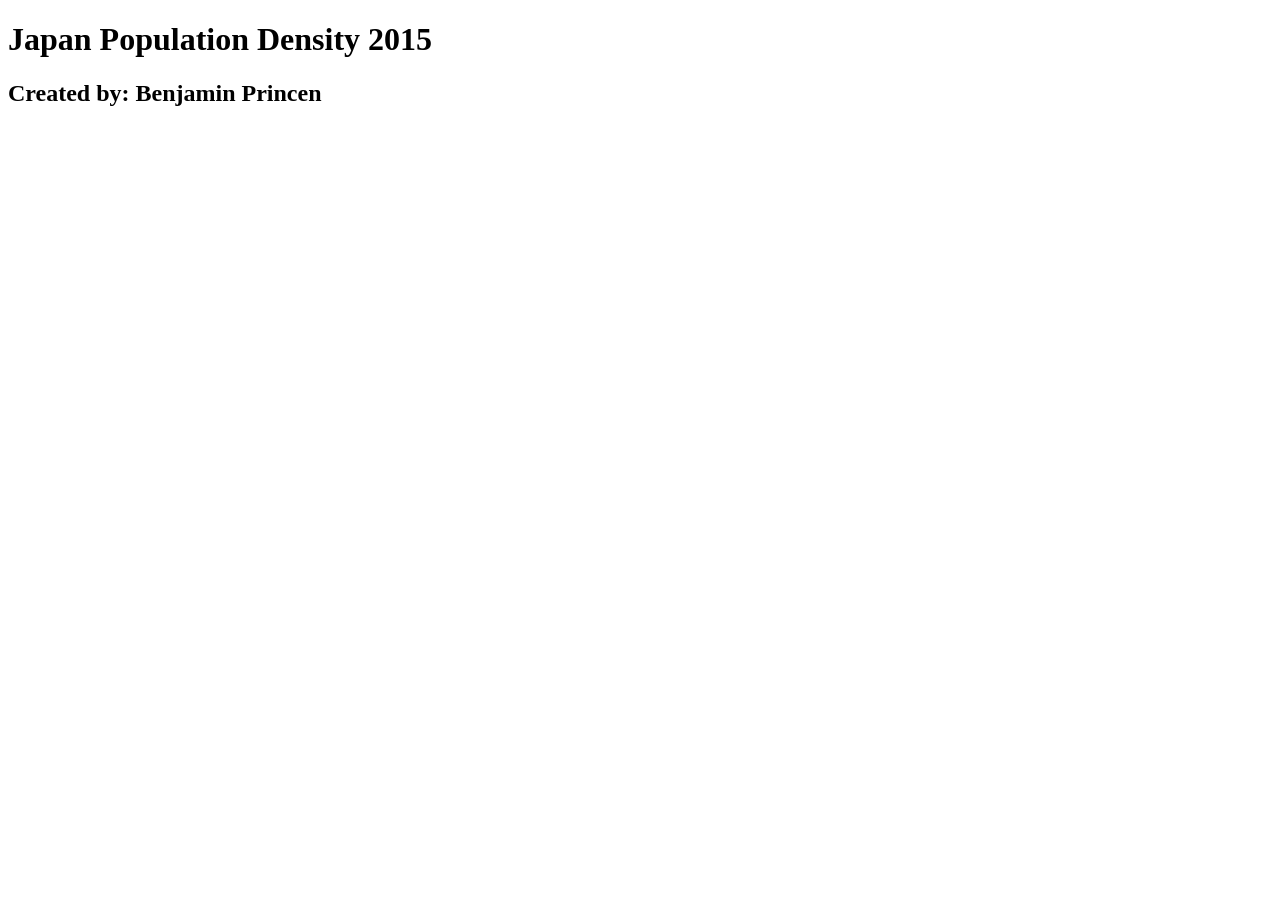
==== index.html @ 7bcdb757 "renamed html file" ====
<!DOCTYPE html>
<html lang="en">
	<head>
		<meta charset="utf-8">
		<title>D3: Loading GeoJSON data and generating SVG paths</title>
		<script src="https://d3js.org/d3.v5.js"></script>
        <script src="https://d3js.org/d3-array.v2.min.js"></script>
        <script src="https://d3js.org/d3-geo.v2.min.js"></script>
	</head>
	<body>
		<h1>Japan Population Density 2015</h1>
        <script src="Program6D3V5geomapping.js"></script>
		<h2>Created by: Benjamin Princen</h2>
	</body>
</html>
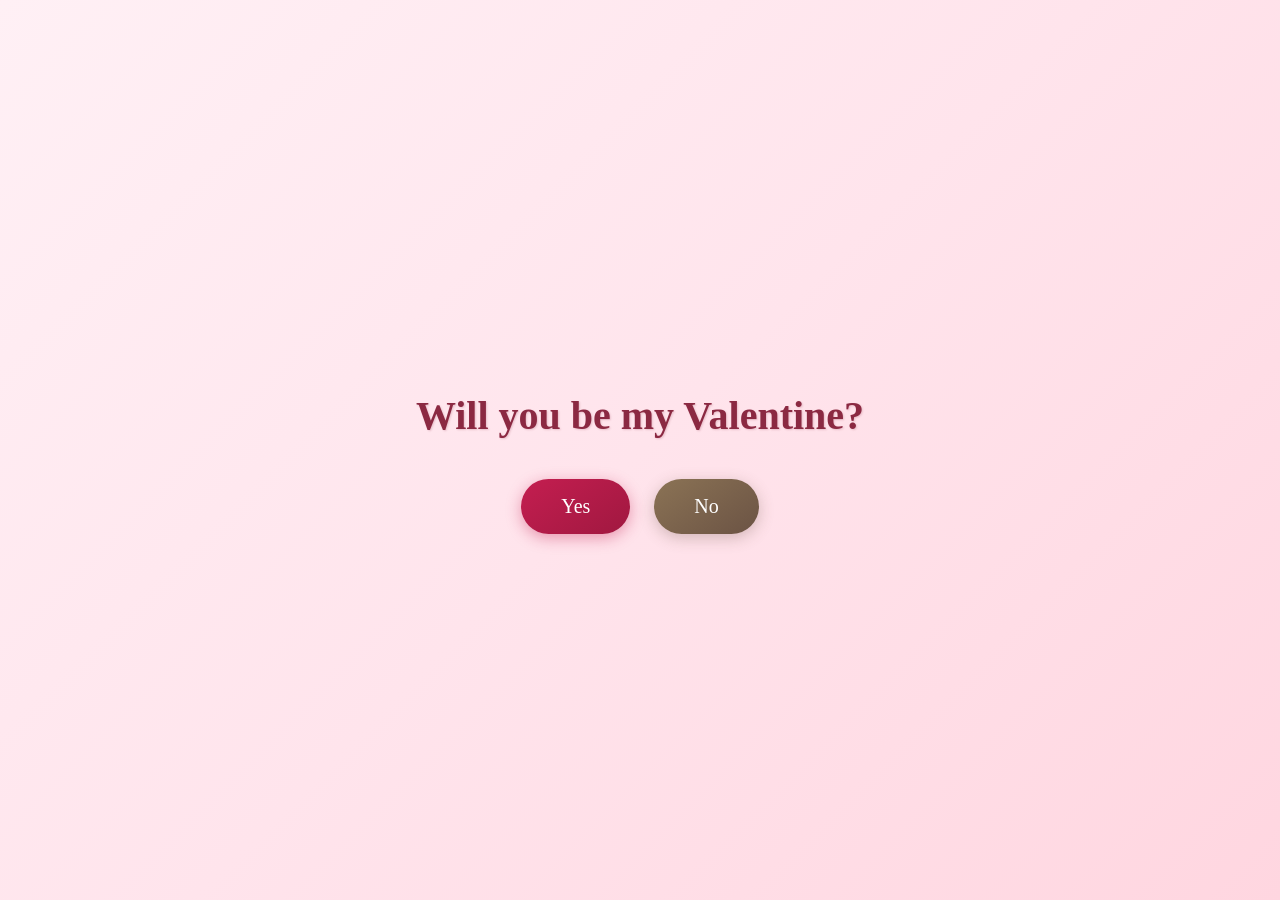
==== commit 6b986a02: "Changed website" ====
--- a/index.html
+++ b/index.html
@@ -2,14 +2,64 @@
 <html lang="en">
 	<head>
 		<meta charset="utf-8">
-		<title>D3: Loading GeoJSON data and generating SVG paths</title>
-		<script src="https://d3js.org/d3.v5.js"></script>
-        <script src="https://d3js.org/d3-array.v2.min.js"></script>
-        <script src="https://d3js.org/d3-geo.v2.min.js"></script>
+		<title>Will you be my Valentine?</title>
+		<style>
+			* {
+				box-sizing: border-box;
+			}
+			body {
+				margin: 0;
+				min-height: 100vh;
+				display: flex;
+				flex-direction: column;
+				align-items: center;
+				justify-content: center;
+				font-family: Georgia, "Times New Roman", serif;
+				background: linear-gradient(135deg, #fff0f5 0%, #ffe4ec 50%, #ffd6e0 100%);
+			}
+			h1 {
+				color: #8b2942;
+				font-size: 2.5rem;
+				text-align: center;
+				margin-bottom: 2.5rem;
+				text-shadow: 1px 1px 2px rgba(139, 41, 66, 0.2);
+			}
+			.buttons {
+				display: flex;
+				gap: 1.5rem;
+				flex-wrap: wrap;
+				justify-content: center;
+			}
+			.btn {
+				padding: 1rem 2.5rem;
+				font-size: 1.25rem;
+				font-family: inherit;
+				border: none;
+				border-radius: 50px;
+				cursor: pointer;
+				transition: transform 0.2s, box-shadow 0.2s;
+			}
+			.btn:hover {
+				transform: translateY(-2px);
+				box-shadow: 0 6px 20px rgba(0, 0, 0, 0.15);
+			}
+			.btn-yes {
+				background: linear-gradient(145deg, #c41e50, #a01840);
+				color: white;
+				box-shadow: 0 4px 15px rgba(196, 30, 80, 0.4);
+			}
+			.btn-no {
+				background: linear-gradient(145deg, #8b7355, #6b5344);
+				color: white;
+				box-shadow: 0 4px 15px rgba(107, 83, 68, 0.3);
+			}
+		</style>
 	</head>
 	<body>
-		<h1>Japan Population Density 2015</h1>
-        <script src="Program6D3V5geomapping.js"></script>
-		<h2>Created by: Benjamin Princen</h2>
+		<h1>Will you be my Valentine?</h1>
+		<div class="buttons">
+			<button class="btn btn-yes" type="button">Yes</button>
+			<button class="btn btn-no" type="button">No</button>
+		</div>
 	</body>
-</html>+</html>
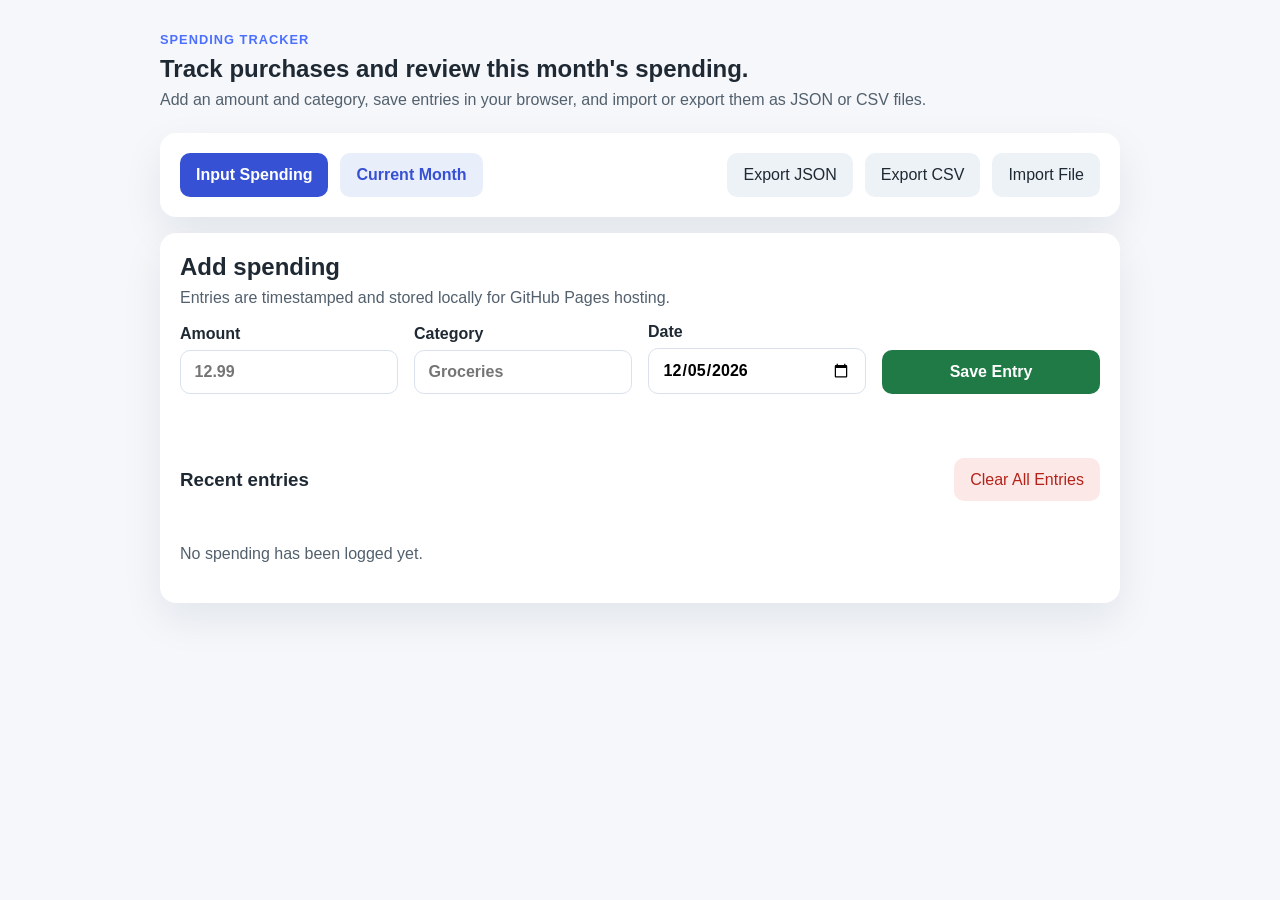
==== commit e425de4b: "Created spending website" ====
--- a/index.html
+++ b/index.html
@@ -1,65 +1,135 @@
 <!DOCTYPE html>
 <html lang="en">
-	<head>
-		<meta charset="utf-8">
-		<title>Will you be my Valentine?</title>
-		<style>
-			* {
-				box-sizing: border-box;
-			}
-			body {
-				margin: 0;
-				min-height: 100vh;
-				display: flex;
-				flex-direction: column;
-				align-items: center;
-				justify-content: center;
-				font-family: Georgia, "Times New Roman", serif;
-				background: linear-gradient(135deg, #fff0f5 0%, #ffe4ec 50%, #ffd6e0 100%);
-			}
-			h1 {
-				color: #8b2942;
-				font-size: 2.5rem;
-				text-align: center;
-				margin-bottom: 2.5rem;
-				text-shadow: 1px 1px 2px rgba(139, 41, 66, 0.2);
-			}
-			.buttons {
-				display: flex;
-				gap: 1.5rem;
-				flex-wrap: wrap;
-				justify-content: center;
-			}
-			.btn {
-				padding: 1rem 2.5rem;
-				font-size: 1.25rem;
-				font-family: inherit;
-				border: none;
-				border-radius: 50px;
-				cursor: pointer;
-				transition: transform 0.2s, box-shadow 0.2s;
-			}
-			.btn:hover {
-				transform: translateY(-2px);
-				box-shadow: 0 6px 20px rgba(0, 0, 0, 0.15);
-			}
-			.btn-yes {
-				background: linear-gradient(145deg, #c41e50, #a01840);
-				color: white;
-				box-shadow: 0 4px 15px rgba(196, 30, 80, 0.4);
-			}
-			.btn-no {
-				background: linear-gradient(145deg, #8b7355, #6b5344);
-				color: white;
-				box-shadow: 0 4px 15px rgba(107, 83, 68, 0.3);
-			}
-		</style>
-	</head>
-	<body>
-		<h1>Will you be my Valentine?</h1>
-		<div class="buttons">
-			<button class="btn btn-yes" type="button">Yes</button>
-			<button class="btn btn-no" type="button">No</button>
-		</div>
-	</body>
+  <head>
+    <meta charset="UTF-8" />
+    <meta name="viewport" content="width=device-width, initial-scale=1.0" />
+    <title>Monthly Spending Tracker</title>
+    <link rel="stylesheet" href="styles.css" />
+  </head>
+  <body>
+    <main class="app-shell">
+      <section class="hero">
+        <p class="eyebrow">Spending Tracker</p>
+        <h1>Track purchases and review this month's spending.</h1>
+        <p class="hero-copy">
+          Add an amount and category, save entries in your browser, and
+          import or export them as JSON or CSV files.
+        </p>
+      </section>
+
+      <section class="panel controls-panel">
+        <div class="mode-switch" role="tablist" aria-label="App views">
+          <button class="mode-button active" data-mode="entry" type="button">
+            Input Spending
+          </button>
+          <button class="mode-button" data-mode="summary" type="button">
+            Current Month
+          </button>
+        </div>
+
+        <div class="utility-actions">
+          <button id="export-json" class="secondary-action" type="button">
+            Export JSON
+          </button>
+          <button id="export-csv" class="secondary-action" type="button">
+            Export CSV
+          </button>
+          <label class="secondary-action file-input-label" for="import-file">
+            Import File
+          </label>
+          <input id="import-file" type="file" accept=".json,.csv" />
+        </div>
+      </section>
+
+      <section id="entry-mode" class="mode-panel panel">
+        <div class="panel-heading">
+          <h2>Add spending</h2>
+          <p>Entries are timestamped and stored locally for GitHub Pages hosting.</p>
+        </div>
+
+        <form id="spending-form" class="spending-form">
+          <label>
+            Amount
+            <input
+              id="amount"
+              name="amount"
+              type="number"
+              min="0.01"
+              step="0.01"
+              placeholder="12.99"
+              required
+            />
+          </label>
+
+          <label>
+            Category
+            <input
+              id="category"
+              name="category"
+              type="text"
+              maxlength="50"
+              placeholder="Groceries"
+              required
+            />
+          </label>
+
+          <label>
+            Date
+            <input id="spent-at" name="spentAt" type="date" required />
+          </label>
+
+          <button class="primary-action" type="submit">Save Entry</button>
+        </form>
+
+        <p
+          id="status-message"
+          class="status-message"
+          aria-live="polite"
+          data-state="success"
+        ></p>
+
+        <div class="entries-header">
+          <h3>Recent entries</h3>
+          <button id="clear-all" class="danger-action" type="button">
+            Clear All Entries
+          </button>
+        </div>
+        <div id="recent-entries" class="entries-list empty-state">
+          No spending has been logged yet.
+        </div>
+      </section>
+
+      <section id="summary-mode" class="mode-panel panel hidden">
+        <div class="panel-heading">
+          <h2>This month</h2>
+          <p>Totals update automatically from the spending history.</p>
+        </div>
+
+        <div class="summary-grid">
+          <article class="summary-card">
+            <span class="summary-label">Total spent</span>
+            <strong id="monthly-total" class="summary-value">$0.00</strong>
+          </article>
+          <article class="summary-card">
+            <span class="summary-label">Entries</span>
+            <strong id="monthly-count" class="summary-value">0</strong>
+          </article>
+          <article class="summary-card">
+            <span class="summary-label">Top category</span>
+            <strong id="top-category" class="summary-value">None yet</strong>
+          </article>
+        </div>
+
+        <div class="panel-heading">
+          <h3>Category breakdown</h3>
+          <p>Only entries from the current calendar month are shown.</p>
+        </div>
+        <div id="chart" class="chart empty-state">
+          Add spending in the current month to see the chart.
+        </div>
+      </section>
+    </main>
+
+    <script src="app.js"></script>
+  </body>
 </html>
--- a/styles.css
+++ b/styles.css
@@ -0,0 +1,295 @@
+* {
+  box-sizing: border-box;
+}
+
+body {
+  margin: 0;
+  font-family: Arial, sans-serif;
+  background: #f5f7fb;
+  color: #1f2933;
+}
+
+button,
+input {
+  font: inherit;
+}
+
+.app-shell {
+  width: min(960px, calc(100% - 2rem));
+  margin: 0 auto;
+  padding: 2rem 0 3rem;
+}
+
+.hero {
+  margin-bottom: 1.5rem;
+}
+
+.eyebrow {
+  margin: 0 0 0.5rem;
+  text-transform: uppercase;
+  letter-spacing: 0.08em;
+  font-size: 0.8rem;
+  font-weight: 700;
+  color: #4c6fff;
+}
+
+.hero h1,
+.panel-heading h2,
+.panel-heading h3 {
+  margin: 0;
+}
+
+.hero-copy,
+.panel-heading p {
+  margin: 0.5rem 0 0;
+  color: #52606d;
+}
+
+.panel {
+  background: #fff;
+  border-radius: 16px;
+  padding: 1.25rem;
+  box-shadow: 0 16px 40px rgba(15, 23, 42, 0.08);
+}
+
+.panel + .panel {
+  margin-top: 1rem;
+}
+
+.controls-panel {
+  display: flex;
+  flex-wrap: wrap;
+  gap: 1rem;
+  justify-content: space-between;
+  align-items: center;
+}
+
+.mode-switch {
+  display: flex;
+  gap: 0.75rem;
+}
+
+.mode-button,
+.primary-action,
+.secondary-action,
+.danger-action {
+  border: 0;
+  border-radius: 10px;
+  padding: 0.8rem 1rem;
+  cursor: pointer;
+  transition: transform 0.15s ease, opacity 0.15s ease;
+}
+
+.mode-button:hover,
+.primary-action:hover,
+.secondary-action:hover,
+.danger-action:hover {
+  transform: translateY(-1px);
+}
+
+.mode-button {
+  background: #e9eefb;
+  color: #3651d4;
+  font-weight: 700;
+}
+
+.mode-button.active {
+  background: #3651d4;
+  color: #fff;
+}
+
+.utility-actions {
+  display: flex;
+  gap: 0.75rem;
+  align-items: center;
+  flex-wrap: wrap;
+}
+
+.secondary-action,
+.file-input-label {
+  background: #edf2f7;
+  color: #1f2933;
+}
+
+.primary-action {
+  background: #1f7a45;
+  color: #fff;
+  font-weight: 700;
+}
+
+.danger-action {
+  background: #fde8e8;
+  color: #b42318;
+}
+
+.spending-form {
+  display: grid;
+  grid-template-columns: repeat(auto-fit, minmax(200px, 1fr));
+  gap: 1rem;
+  margin-top: 1rem;
+  align-items: end;
+}
+
+.spending-form label {
+  display: flex;
+  flex-direction: column;
+  gap: 0.45rem;
+  font-weight: 700;
+}
+
+.spending-form input {
+  width: 100%;
+  border: 1px solid #d9e2ec;
+  border-radius: 10px;
+  padding: 0.75rem 0.85rem;
+  background: #fff;
+}
+
+.status-message {
+  min-height: 1.5rem;
+  margin: 1rem 0 0;
+  font-weight: 700;
+}
+
+.status-message[data-state="success"] {
+  color: #1f7a45;
+}
+
+.status-message[data-state="error"] {
+  color: #b42318;
+}
+
+.entries-header {
+  display: flex;
+  justify-content: space-between;
+  align-items: center;
+  gap: 1rem;
+  margin-top: 1rem;
+}
+
+.entries-list {
+  margin-top: 1rem;
+  display: grid;
+  gap: 0.75rem;
+}
+
+.entry-card {
+  display: flex;
+  justify-content: space-between;
+  align-items: center;
+  gap: 1rem;
+  padding: 1rem;
+  border: 1px solid #e4e7ec;
+  border-radius: 12px;
+  background: #fafbff;
+}
+
+.entry-meta strong,
+.entry-amount {
+  display: block;
+}
+
+.entry-meta span {
+  color: #52606d;
+  font-size: 0.95rem;
+}
+
+.entry-amount {
+  font-weight: 700;
+  font-size: 1.1rem;
+}
+
+.summary-grid {
+  display: grid;
+  grid-template-columns: repeat(auto-fit, minmax(180px, 1fr));
+  gap: 1rem;
+  margin-top: 1rem;
+}
+
+.summary-card {
+  background: #f8fafc;
+  border: 1px solid #e4e7ec;
+  border-radius: 14px;
+  padding: 1rem;
+}
+
+.summary-label {
+  display: block;
+  color: #52606d;
+  margin-bottom: 0.4rem;
+}
+
+.summary-value {
+  font-size: 1.5rem;
+}
+
+.chart {
+  margin-top: 1rem;
+  display: grid;
+  gap: 0.9rem;
+}
+
+.chart-row {
+  display: grid;
+  gap: 0.35rem;
+}
+
+.chart-labels {
+  display: flex;
+  justify-content: space-between;
+  gap: 1rem;
+  font-weight: 700;
+}
+
+.chart-track {
+  height: 14px;
+  border-radius: 999px;
+  background: #e9eefb;
+  overflow: hidden;
+}
+
+.chart-bar {
+  height: 100%;
+  border-radius: inherit;
+  background: linear-gradient(90deg, #4c6fff, #6dd3ff);
+}
+
+.hidden {
+  display: none;
+}
+
+.empty-state {
+  color: #52606d;
+  padding: 1.25rem 0;
+}
+
+#import-file {
+  position: absolute;
+  width: 1px;
+  height: 1px;
+  padding: 0;
+  margin: -1px;
+  overflow: hidden;
+  clip: rect(0, 0, 0, 0);
+  white-space: nowrap;
+  border: 0;
+}
+
+@media (max-width: 640px) {
+  .app-shell {
+    width: min(100% - 1rem, 960px);
+    padding-top: 1rem;
+  }
+
+  .controls-panel,
+  .entries-header,
+  .entry-card {
+    align-items: stretch;
+  }
+
+  .mode-switch,
+  .utility-actions,
+  .entry-card {
+    flex-direction: column;
+  }
+}
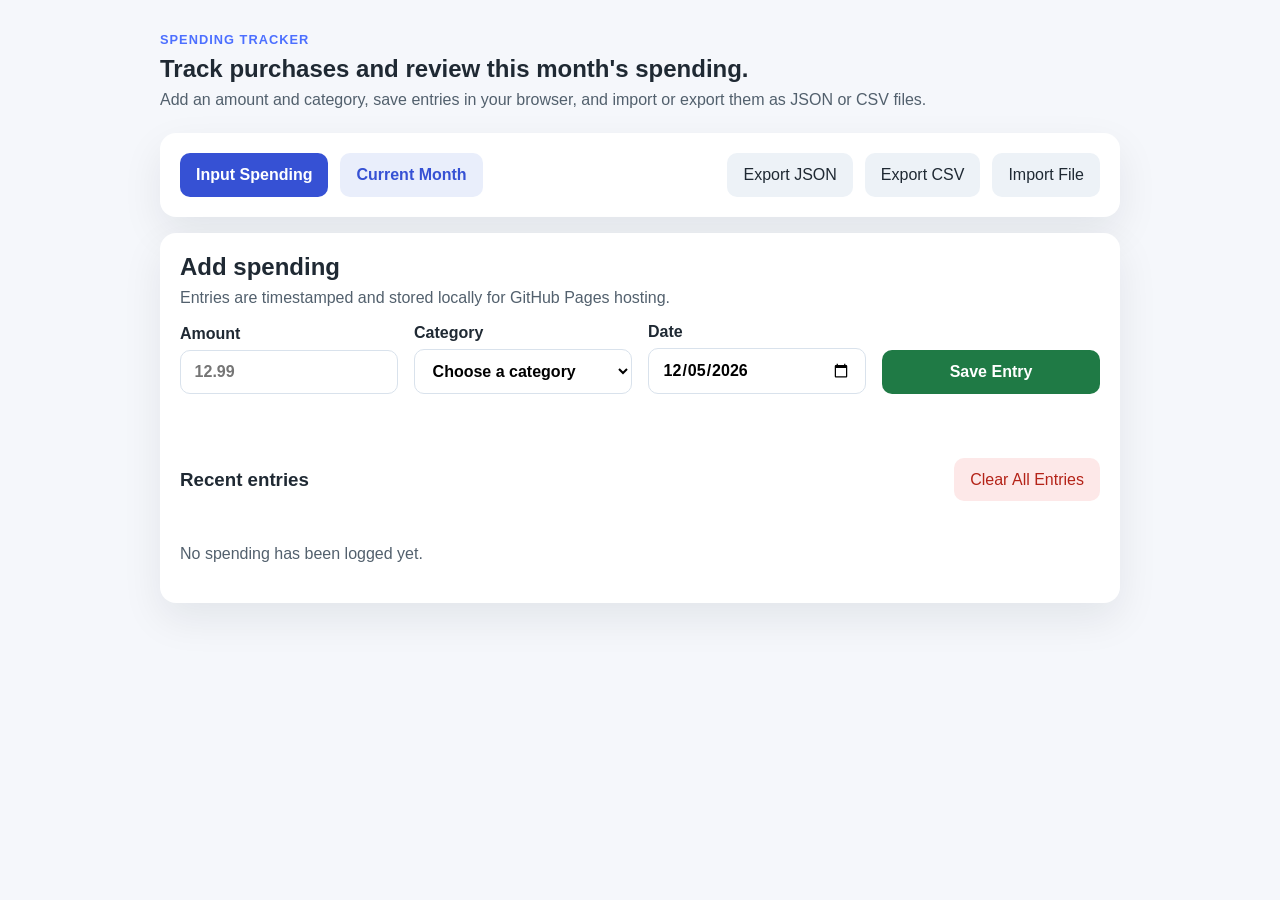
==== commit 3e708193: "Made categories a static list" ====
--- a/index.html
+++ b/index.html
@@ -63,14 +63,23 @@
 
           <label>
             Category
-            <input
+            <select
               id="category"
               name="category"
-              type="text"
-              maxlength="50"
-              placeholder="Groceries"
               required
-            />
+            >
+              <option value="">Choose a category</option>
+              <option value="Groceries">Groceries</option>
+              <option value="Dining">Dining</option>
+              <option value="Transportation">Transportation</option>
+              <option value="Housing">Housing</option>
+              <option value="Utilities">Utilities</option>
+              <option value="Entertainment">Entertainment</option>
+              <option value="Healthcare">Healthcare</option>
+              <option value="Shopping">Shopping</option>
+              <option value="Travel">Travel</option>
+              <option value="Other">Other</option>
+            </select>
           </label>
 
           <label>
--- a/styles.css
+++ b/styles.css
@@ -10,7 +10,8 @@
 }
 
 button,
-input {
+input,
+select {
   font: inherit;
 }
 
@@ -137,7 +138,8 @@
   font-weight: 700;
 }
 
-.spending-form input {
+.spending-form input,
+.spending-form select {
   width: 100%;
   border: 1px solid #d9e2ec;
   border-radius: 10px;
